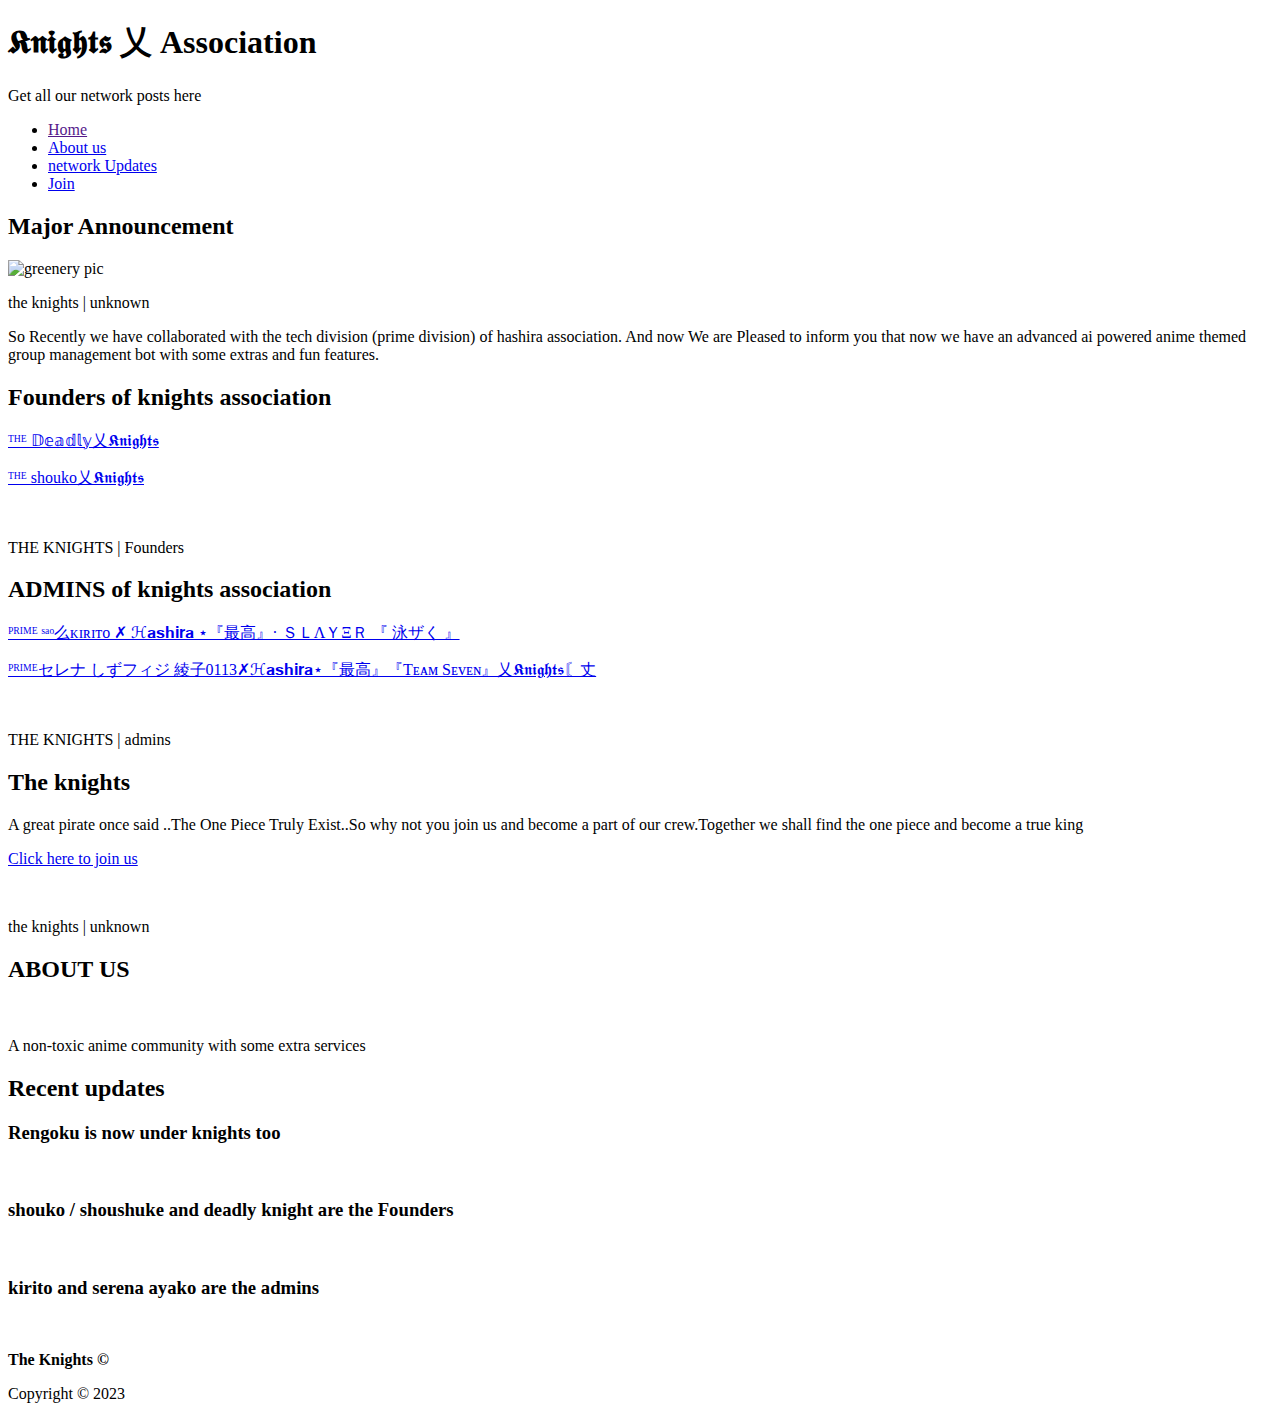
==== index.html @ 5c3d5061 "Create index.html" ====
<!DOCTYPE html>
<html>
   <head>
      <meta charset="UTF-8">
      <meta name="viewport" content="width=device-width, user-scalable=no, initial-scale=1.0, maximum-scale=1.0, minimum-scale=1.0">
      <meta http-equiv="X-UA-Compatible" content="ie=edge">
      <link rel="stylesheet" href="style.css">
      <title>knights web</title>
      <link rel="stylesheet" href="https://cdnjs.cloudflare.com/ajax/libs/font-awesome/5.11.2/css/all.min.css">
   </head>
   <body>
      
      <header>
         <div class="container container-nav">
            <div class="site-title">
               <h1>𝕶𝖓𝖎𝖌𝖍𝖙𝖘 乂 Association </h1>
               <p class="subtitle">Get all our network posts here</p>
            </div>
            <nav>
               <ul>
                  <li><a href="" class="current-page">Home</a></li>
                  <li><a href="about.html">About us</a></li>
                  <li><a href="recent.html">network Updates</a></li>
                  <li><a href="https://t.me/Knights_X_association" target="_blank">Join</a></li>

               </ul>
            </nav>
         </div>
      </header>
      
      <div class="container container-flex">
         
         <main role="main">
            
            <article class="article-featured">
               <h2 class="article-title">Major Announcement </h2>
               <img src="img/food.jpg" alt="greenery pic" class="article-image">
               <p class="article-info">the knights | unknown</p>
               <p class="article-body">So Recently we have collaborated with the tech division (prime division) of hashira association. And now We are Pleased to inform you that now we have an advanced ai powered anime themed group management bot with some extras and fun features.</p>
               
            </article>
            
            <article class="article-recent">
               <div class="article-recent-main">
                  <h2 class="article-title">Founders of knights association </h2>
                  <p class="article-body"> <a href="https://t.me/hope_to_kil" target="_blank">ᵀᴴᴱ 𝔻𝕖𝕒𝕕𝕝𝕪乂𝕶𝖓𝖎𝖌𝖍𝖙𝖘 </a> </p>
                  <p><a href="https://t.me/shoshuke_bot" target="_blank">ᵀᴴᴱ shouko乂𝕶𝖓𝖎𝖌𝖍𝖙𝖘</a></p>
                 
               </div>
               
               <div class="article-recent-secondary">
                  <img src="img/life.png" alt="" class="article-image">
                  <p class="article-info">THE KNIGHTS | Founders</p>
               </div>
            </article>
            
            <article class="article-recent">
               <div class="article-recent-main">
                  <h2 class="article-title">ADMINS of knights association</h2>
                  <p class="article-body"> <a href="https://t.me/kirito18115" target="_blank"> ᴾᴿᴵᴹᴱ ˢᵃᵒ么ᴋɪʀɪᴛᴏ ✗ ℋ𝐚𝐬𝐡𝐢𝐫𝐚 ⋆『最高』· ＳＬΛＹΞＲ 『 泳ザく 』</a> </p>
                  <p><a href="https://t.me/serenaayako0113" target="_blank"> ᴾᴿᴵᴹᴱセレナ しずフィジ 綾子0113✗ℋ𝐚𝐬𝐡𝐢𝐫𝐚⋆『最高』『Tᴇᴀᴍ Sᴇᴠᴇɴ』乂𝕶𝖓𝖎𝖌𝖍𝖙𝖘〘丈 </a></p>
                  
               </div>
               
               <div class="article-recent-secondary">
                  <img src="img/work.png" alt="" class="article-image">
                  <p class="article-info">THE KNIGHTS | admins </p>
               </div>
            </article>
            
            <article class="article-recent">
               <div class="article-recent-main">
                  <h2 class="article-title">The knights</h2>
                  <p class="article-body"> A great pirate once said ..The One Piece Truly Exist..So why not you join us and become a part of our crew.Together we shall find the one piece and become a true king</p>
                  <p><a href="https://t.me/humans_are_here" target="_blank">Click here to join us</a></p>
                  
               </div>
               
               <div class="article-recent-secondary">
                  <img src="img/deco.png" alt="" class="article-image">
                  <p class="article-info">the knights | unknown</p>
               </div>
            </article>
            
         </main>
         
         <aside class="sidebar">
            
            <div class="sidebar-widget">
               <h2 class="widget-title">ABOUT US</h2>
               <img src="img/about-me.png" alt="" class="widget-image">
               <p class="widget-body">A non-toxic anime community with some extra services</p>
            </div>
            
            <div class="sidebar-widget">
               <h2 class="widget-title">Recent updates</h2>
               
               <div class="widget-recent-post">
                  <h3 class="widget-recent-post-title">Rengoku is now under knights too</h3>
                  <img src="img/food.jpg" alt="" class="widget-image">
               </div>
               
               <div class="widget-recent-post">
                  <h3 class="widget-recent-post-title">shouko / shoushuke and deadly knight are the Founders</h3>
                  <img src="img/work.png" alt="" class="widget-image">
               </div>
               
               <div class="widget-recent-post">
                  <h3 class="widget-recent-post-title">kirito and serena ayako are the admins </h3>
                  <img src="img/deco.png" alt="" class="widget-image">
               </div>
               
            </div>
            
         </aside>
      </div>
      
      <footer>
         <p><strong> The Knights &copy; </strong></p>
         <p>Copyright &copy; 2023</p>

      </footer>
   </body>
</html>
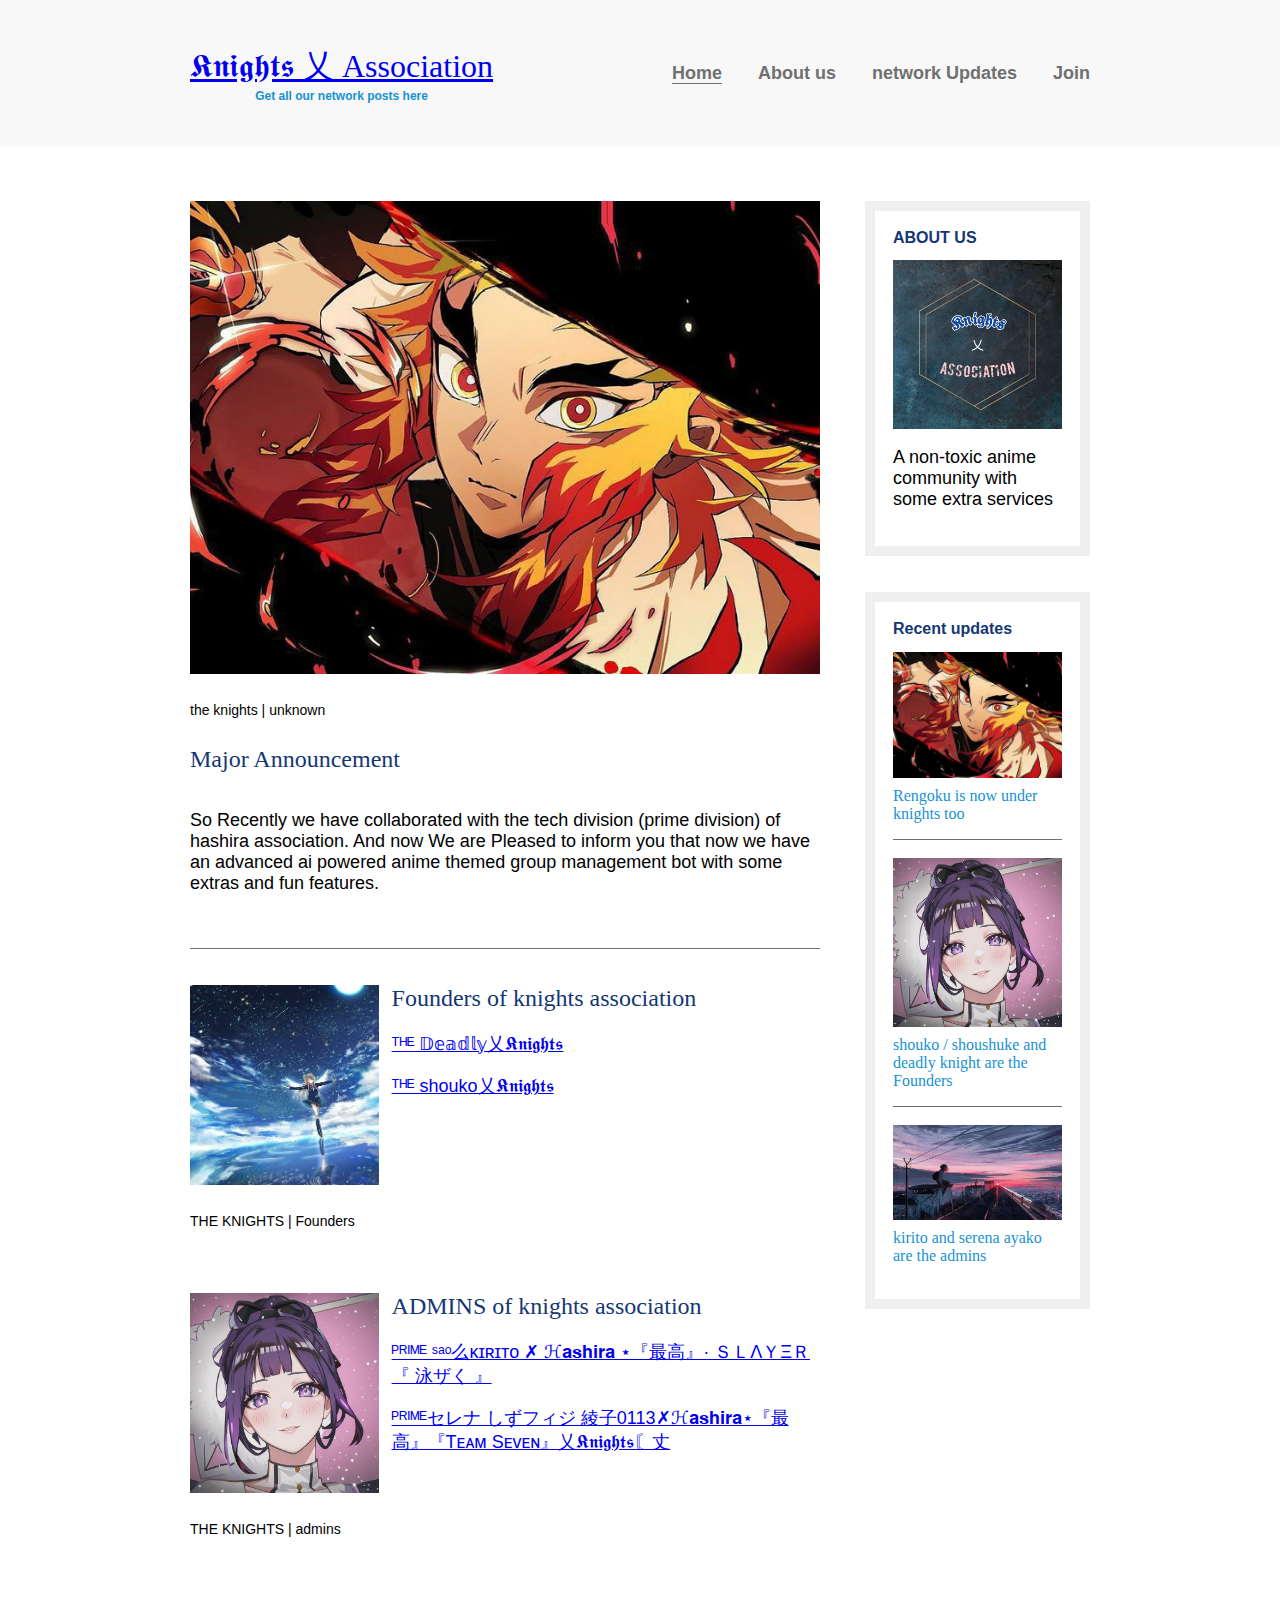
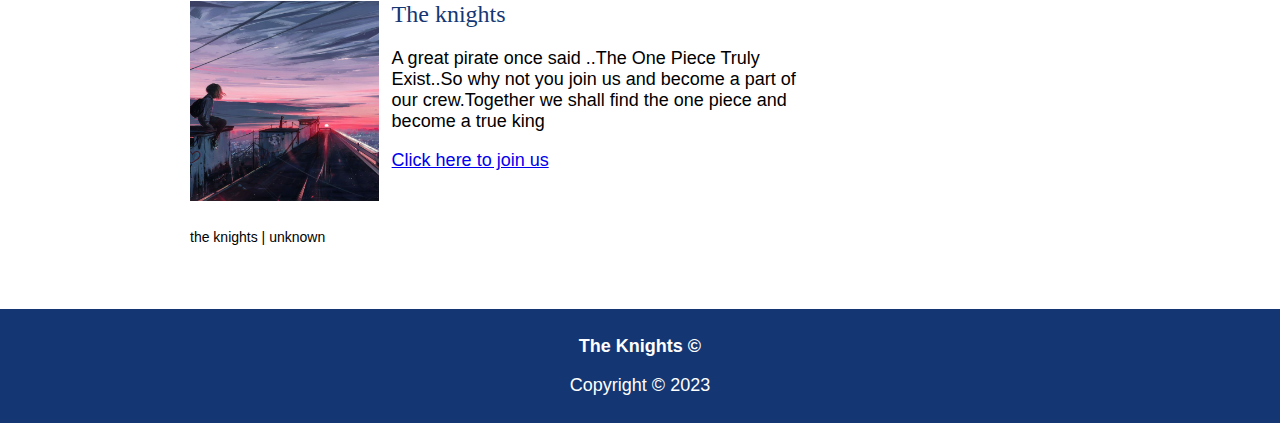
==== commit de957b9a: "Update index.html" ====
--- a/index.html
+++ b/index.html
@@ -13,7 +13,7 @@
       <header>
          <div class="container container-nav">
             <div class="site-title">
-               <h1>𝕶𝖓𝖎𝖌𝖍𝖙𝖘 乂 Association </h1>
+               <h1> <a href="/">𝕶𝖓𝖎𝖌𝖍𝖙𝖘 乂 Association </a></h1>
                <p class="subtitle">Get all our network posts here</p>
             </div>
             <nav>
--- a/style.css
+++ b/style.css
@@ -0,0 +1,268 @@
+body {
+    margin: 0;
+    font-family: sans-serif;
+    font-size: 1.125rem;
+    font-weight: 300;
+ }
+ 
+ img {
+    max-width: 100%;
+    display: block;
+ }
+ 
+ .image-full {
+    max-height: 300px;
+    width: 100%;
+    object-fit: cover;
+    margin-bottom: 2em;
+ }
+ 
+ h1,
+ h2,
+ h3 {
+    font-family: serif;
+    font-weight: 400;
+    color: #143774;
+    margin-top: 0;
+ }
+ 
+ h1 {
+    font-size: 2rem;
+    margin: 0;
+ }
+ 
+ h3 {
+    color: #1792d2;
+ }
+ 
+ .subtitle {
+    font-weight: 700;
+    color: #1792d2;
+    font-size: .75rem;
+    margin: 0;
+ }
+ 
+ .article-title {
+    font-size: 1.5rem;
+ }
+ 
+ .article-read-more,
+ .article-info {
+    font-size: .875rem;
+ }
+ 
+ .article-read-more {
+    color: #1792d2;
+    text-decoration: none;
+    font-weight: 700;
+ }
+ 
+ .article-read-more:hover,
+ .article-read-more:focus {
+    color: #143774;
+    text-decoration: underline;
+ }
+ 
+ .article-info {
+    margin: 2em 0;
+ }
+ 
+ .container {
+    width: 90%;
+    max-width: 900px;
+    margin: 0 auto;
+ }
+ 
+ .container-nav,
+ .container-flex {
+    display: flex;
+    flex-direction: column;
+    justify-content: space-between;
+ }
+ 
+ header {
+    background: #f8f8f8;
+    text-align: center;
+    padding: 2em 0;
+    margin-bottom: 3em;
+ }
+ 
+ footer {
+    background: #143774;
+    color: white;
+    text-align: center;
+    padding: .5em 0;
+ }
+ 
+ .fa-heart {
+    color: red;
+ }
+ 
+ footer a {
+    text-decoration: none;
+    color: red;
+ }
+ 
+ strong {
+    font-weight: 700;
+ }
+ 
+ nav ul {
+    list-style: none;
+    padding: 0;
+    display: flex;
+    flex-direction: column;
+    justify-content: center;
+ }
+ 
+ nav li {
+    margin: .5em 0;
+ }
+ 
+ nav a {
+    text-decoration: none;
+    color: #707070;
+    font-weight: 700;
+    margin: .25em 0;
+ }
+ 
+ nav a:hover,
+ nav a:focus {
+    color: #1792d2;
+ }
+ 
+ .current-page {
+    border-bottom: 1px solid #707070;
+ }
+ 
+ .current-page:hover {
+    color: #707070;
+ }
+ 
+ .article-featured {
+    border-bottom: #707070 1px solid;
+    padding-bottom: 2em;
+    margin-bottom: 2em;
+ }
+ 
+ .article-recent {
+    display: flex;
+    flex-direction: column;
+    margin-bottom: 2em;
+ }
+ 
+ .article-recent-main {
+    order: 2;
+ }
+ 
+ .article-recent-secondary {
+    order: 1;
+ }
+ 
+ .sidebar-widget {
+    border: 10px solid #efefef;
+    margin-bottom: 2em;
+    padding: 1em;
+ }
+ 
+ .widget-title {
+    font-size: 1rem;
+    font-family: sans-serif;
+    font-weight: 700;
+ }
+ 
+ .widget-recent-post-title {
+    font-size: 1rem;
+ }
+ 
+ .widget-recent-post {
+    display: flex;
+    flex-direction: column;
+    border-bottom: 1px solid #707070;
+    margin-bottom: 1em;
+ }
+ 
+ .widget-recent-post:last-child {
+    border: 0;
+    margin: 0;
+ }
+ 
+ .widget-image {
+    order: -1;
+    margin-bottom: .5em;
+ }
+ 
+ 
+ @media (min-width: 675px) {
+    .container-nav,
+    .container-flex {
+       flex-direction: row;
+    }
+    
+    .container-nav{
+       align-items: center;
+    }
+    
+    main {
+       width: 70%;
+    }
+ 
+    aside {
+       width: 25%;
+       min-width: 200px;
+       margin-left: 1em;
+    }
+    
+    nav ul {
+       flex-direction: row;
+    }
+    
+    nav li {
+       margin-left: 2em;
+    }
+    
+    
+    .article-recent {
+       flex-direction: row;
+       justify-content: space-between;
+    }
+    
+    .article-recent-main {
+       width: 68%;
+    }
+    
+    .article-recent-secondary {
+       width: 30%;
+    }
+    
+    .article-title {
+       order: 99;
+    }
+    
+    .article-image {
+       width: 100%;
+       min-height: 200px;
+       object-fit: cover;
+    }
+    
+    
+    .article-featured {
+       display: flex;
+       flex-direction: column;
+    }
+    
+    .article-image {
+       order: -2;
+    }
+    
+    .article-info {
+       order: -1;
+    }
+    
+    .article-title {
+       order: 0;
+    }
+    
+ }
+ 
+ 
